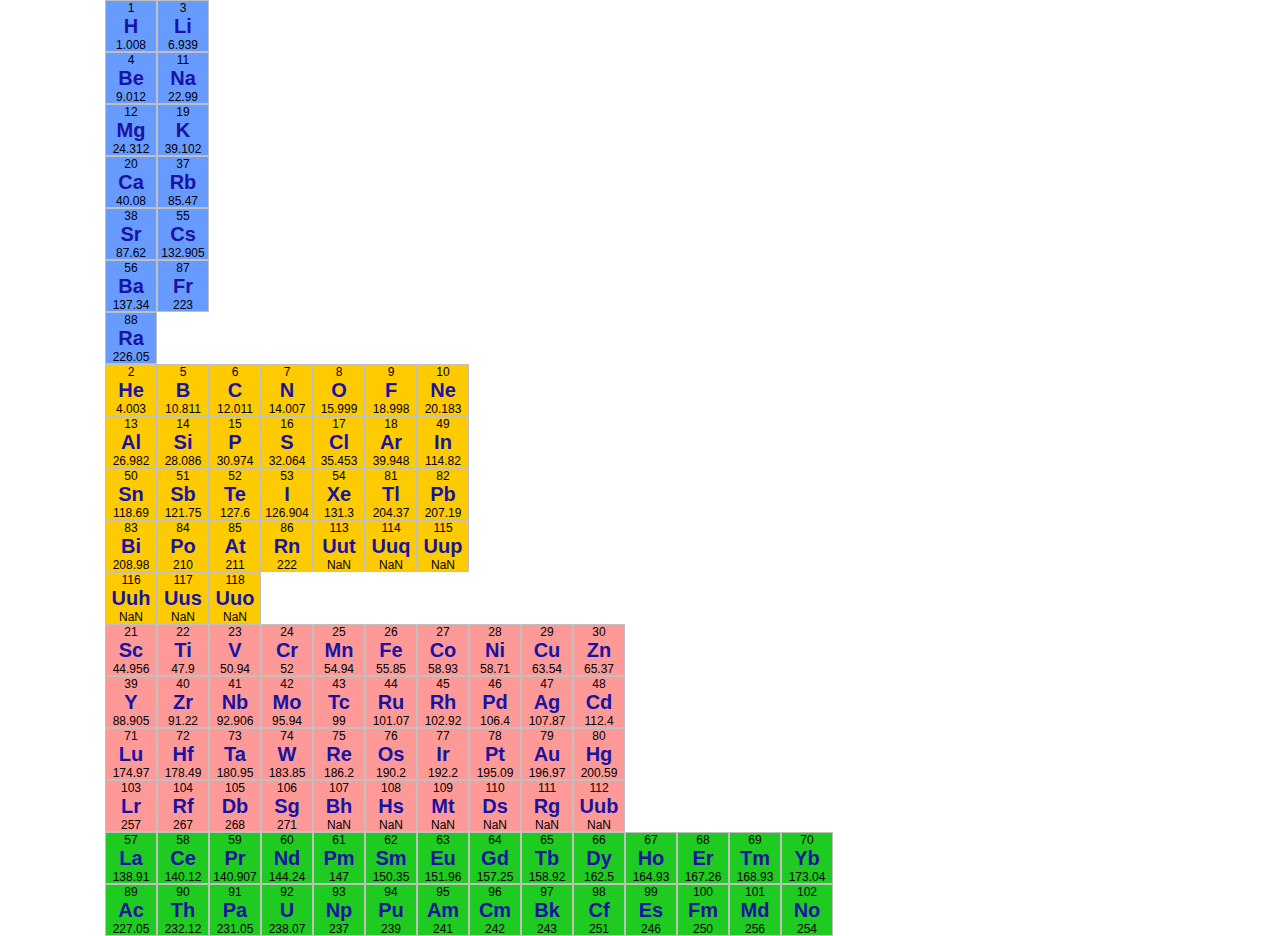
==== index.html @ a2ed528d "Second commit" ====
<!DOCTYPE html>
<html lang="en">
<head>
	<meta charset="UTF-8">
	<title>Periodic Table</title>
	<link rel="stylesheet" href="styles.css">
	<script type="text/javascript" src="https://cdnjs.cloudflare.com/ajax/libs/jquery/3.0.0/jquery.min.js"></script>
	<!-- <link rel="stylesheet" type="text/css" href="https://maxcdn.bootstrapcdn.com/bootstrap/3.3.6/css/bootstrap.min.css"> -->

</head>
<body>
	<div id="wrapper" class="container">
		
		<div id="liquid" class="row"></div>
		<div id="gas" class="row"></div>
		<div id="solid" class="row"></div>
		<div id="neutral" class="row"></div>

	</div>
	
	<script type="text/javascript" src="./scripts/app.js"></script>
</body>
</html>
---- styles.css ----
*{
	margin: 0;
	padding: 0;
	vertical-align: top;
}
#wrapper{
	width: 1070px;
	margin: 0 auto;
}
.text, .blank, .yellow, .blue, .pink, .green, .long_text{
	display: inline-block;
	width: 50px;
	height: 50px;
	border:1px solid silver;
}
.blue{
	background: #689bff;
}
.pink{
	background: #fd9a98;
}
.yellow{
	background: #fecb00;
}
.green{
	background: #1fca21;
}
.long_text{
	width: 162px;
}
.text, .long_text{
	color: red;
	line-height: 50px;
	text-align: center;
	vertical-align: top;
}
.small{
padding-top: 10px;
display: inline-block;
font-size: 15px;
line-height: 15px;
}
.top_space{
	margin-top: 20px;
}
.letters{
	text-transform:capitalize;
}
.at_numbers, .at_weigth{
	font-family: Arial;
	font-size: 12px;
	text-align: center;
}
.letters{
	font-size: 20px;
	font-weight: bold;
	text-align: center;
	color: #1913a2;
	font-family: Arial;
}
#liquid{
	width: 120px;
}
#gas{
	width: 400px;
}
#solid{
	width: 520px;
}
#neutral{
	width: 750px;
}
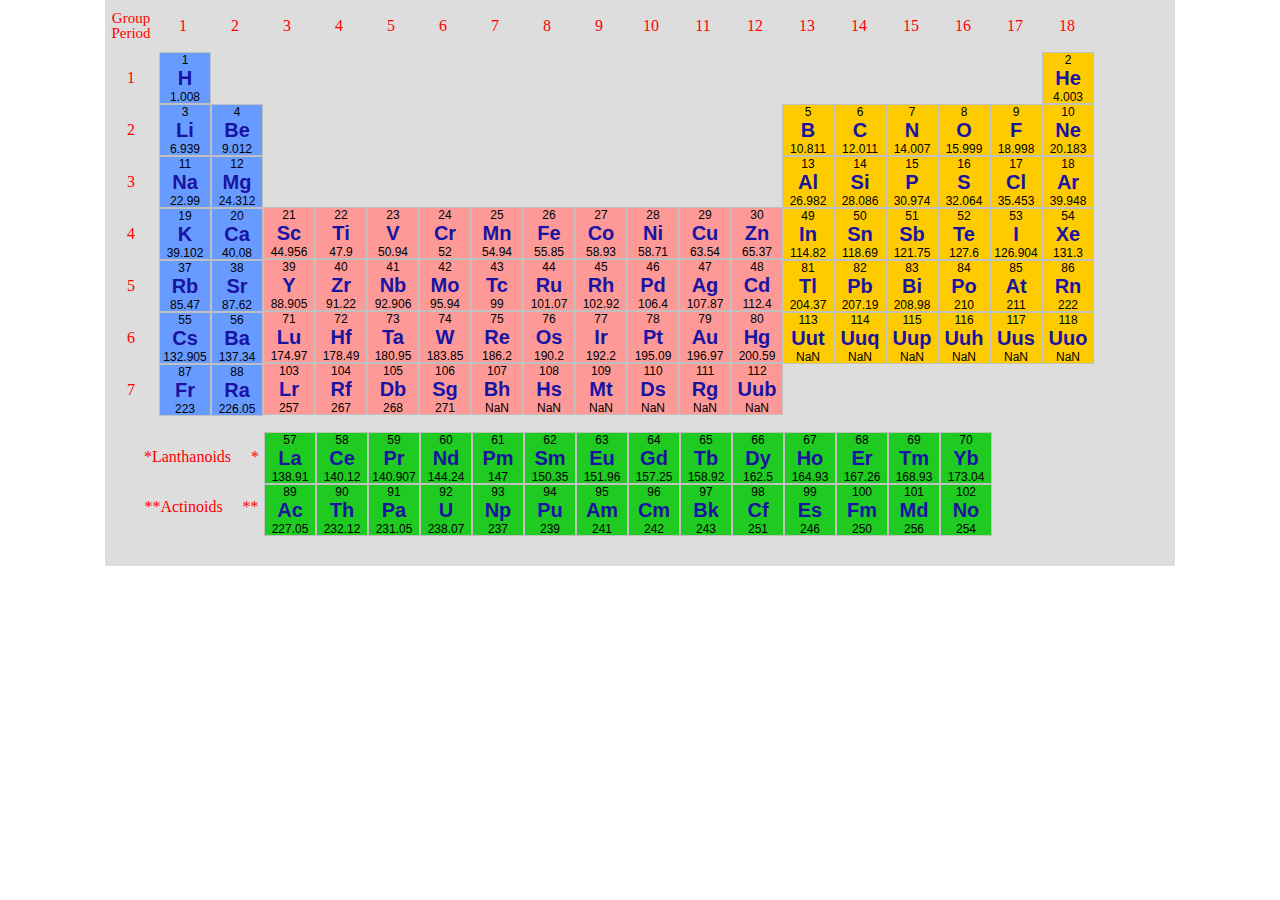
==== commit 475f025e: "Project finished for now, date 06/24/2016" ====
--- a/index.html
+++ b/index.html
@@ -2,19 +2,28 @@
 <html lang="en">
 <head>
 	<meta charset="UTF-8">
-	<title>Periodic Table</title>
+	<title>Periodic Table JSON data</title>
 	<link rel="stylesheet" href="styles.css">
 	<script type="text/javascript" src="https://cdnjs.cloudflare.com/ajax/libs/jquery/3.0.0/jquery.min.js"></script>
-	<!-- <link rel="stylesheet" type="text/css" href="https://maxcdn.bootstrapcdn.com/bootstrap/3.3.6/css/bootstrap.min.css"> -->
+	</head>
+<body>
+	<div id="wrapper">
+		<div id="x_numbers"></div>
 
-</head>
-<body>
-	<div id="wrapper" class="container">
-		
-		<div id="liquid" class="row"></div>
-		<div id="gas" class="row"></div>
-		<div id="solid" class="row"></div>
-		<div id="neutral" class="row"></div>
+		<div id="y_numbers"></div>
+
+		<div id="wrap_for_liquid">
+			<div id="liquid"></div>
+		</div>
+		<div id="wrapper_for_pink">
+			<div id="solid"></div>
+		</div>
+		<div id="gas"></div>
+		<div id="wrapper_for_text">
+			<div class="long_text">*Lanthanoids<span class="star">*</span></div>
+			<div class="long_text">**Actinoids<span class="star">**</span></div>
+		</div>
+		<div id="neutral"></div>
 
 	</div>
 	
--- a/styles.css
+++ b/styles.css
@@ -6,13 +6,18 @@
 #wrapper{
 	width: 1070px;
 	margin: 0 auto;
+	background: #dddddd;
 }
-.text, .blank, .yellow, .blue, .pink, .green, .long_text{
+.text, .blank, .yellow, .blue, .pink, .green{
 	display: inline-block;
 	width: 50px;
 	height: 50px;
+	border:1px solid transparent;
+}
+.yellow, .blue, .pink, .green{
 	border:1px solid silver;
 }
+
 .blue{
 	background: #689bff;
 }
@@ -26,7 +31,7 @@
 	background: #1fca21;
 }
 .long_text{
-	width: 162px;
+	padding-left: 38px;
 }
 .text, .long_text{
 	color: red;
@@ -43,9 +48,6 @@
 .top_space{
 	margin-top: 20px;
 }
-.letters{
-	text-transform:capitalize;
-}
 .at_numbers, .at_weigth{
 	font-family: Arial;
 	font-size: 12px;
@@ -59,14 +61,44 @@
 	font-family: Arial;
 }
 #liquid{
-	width: 120px;
+	width: 105px;
 }
 #gas{
-	width: 400px;
+	width: 315px;
+	display: inline-block;
+
 }
 #solid{
 	width: 520px;
 }
+
+#y_numbers{
+	display: inline-block;
+	width: 50px;
+	height:380px;
+}
+#wrap_for_liquid{
+	display: inline-block;
+	width: 100px;
+	height: inherit;
+	background: #dddddd;
+}
+#wrapper_for_pink{
+	width: 515px;
+	display: inline-block;
+	margin-top: 155px;
+
+}
 #neutral{
-	width: 750px;
+    display: inline-block;
+    width: 750px;
+    margin-bottom: 30px;
+}
+#wrapper_for_text{
+	width: 155px;
+	display: inline-block;
+
+}
+.star{
+	padding-left: 20px;
 }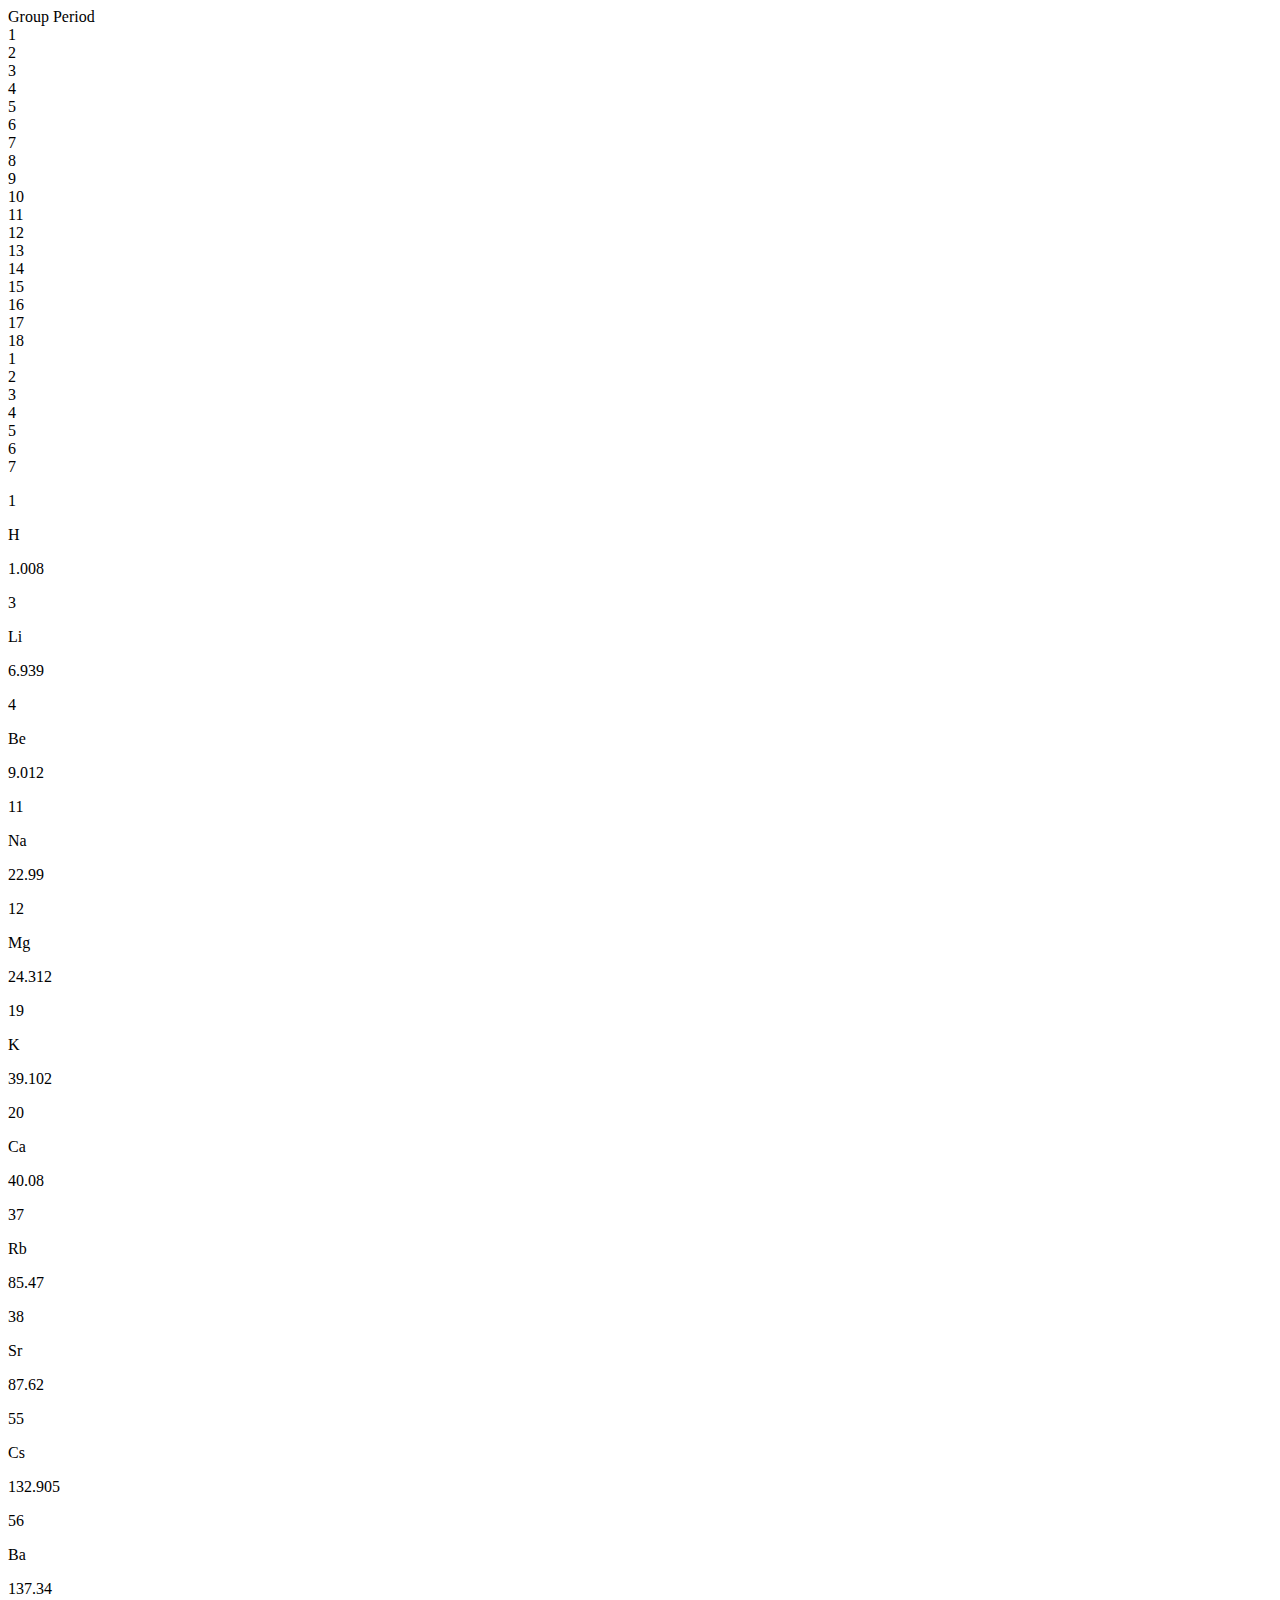
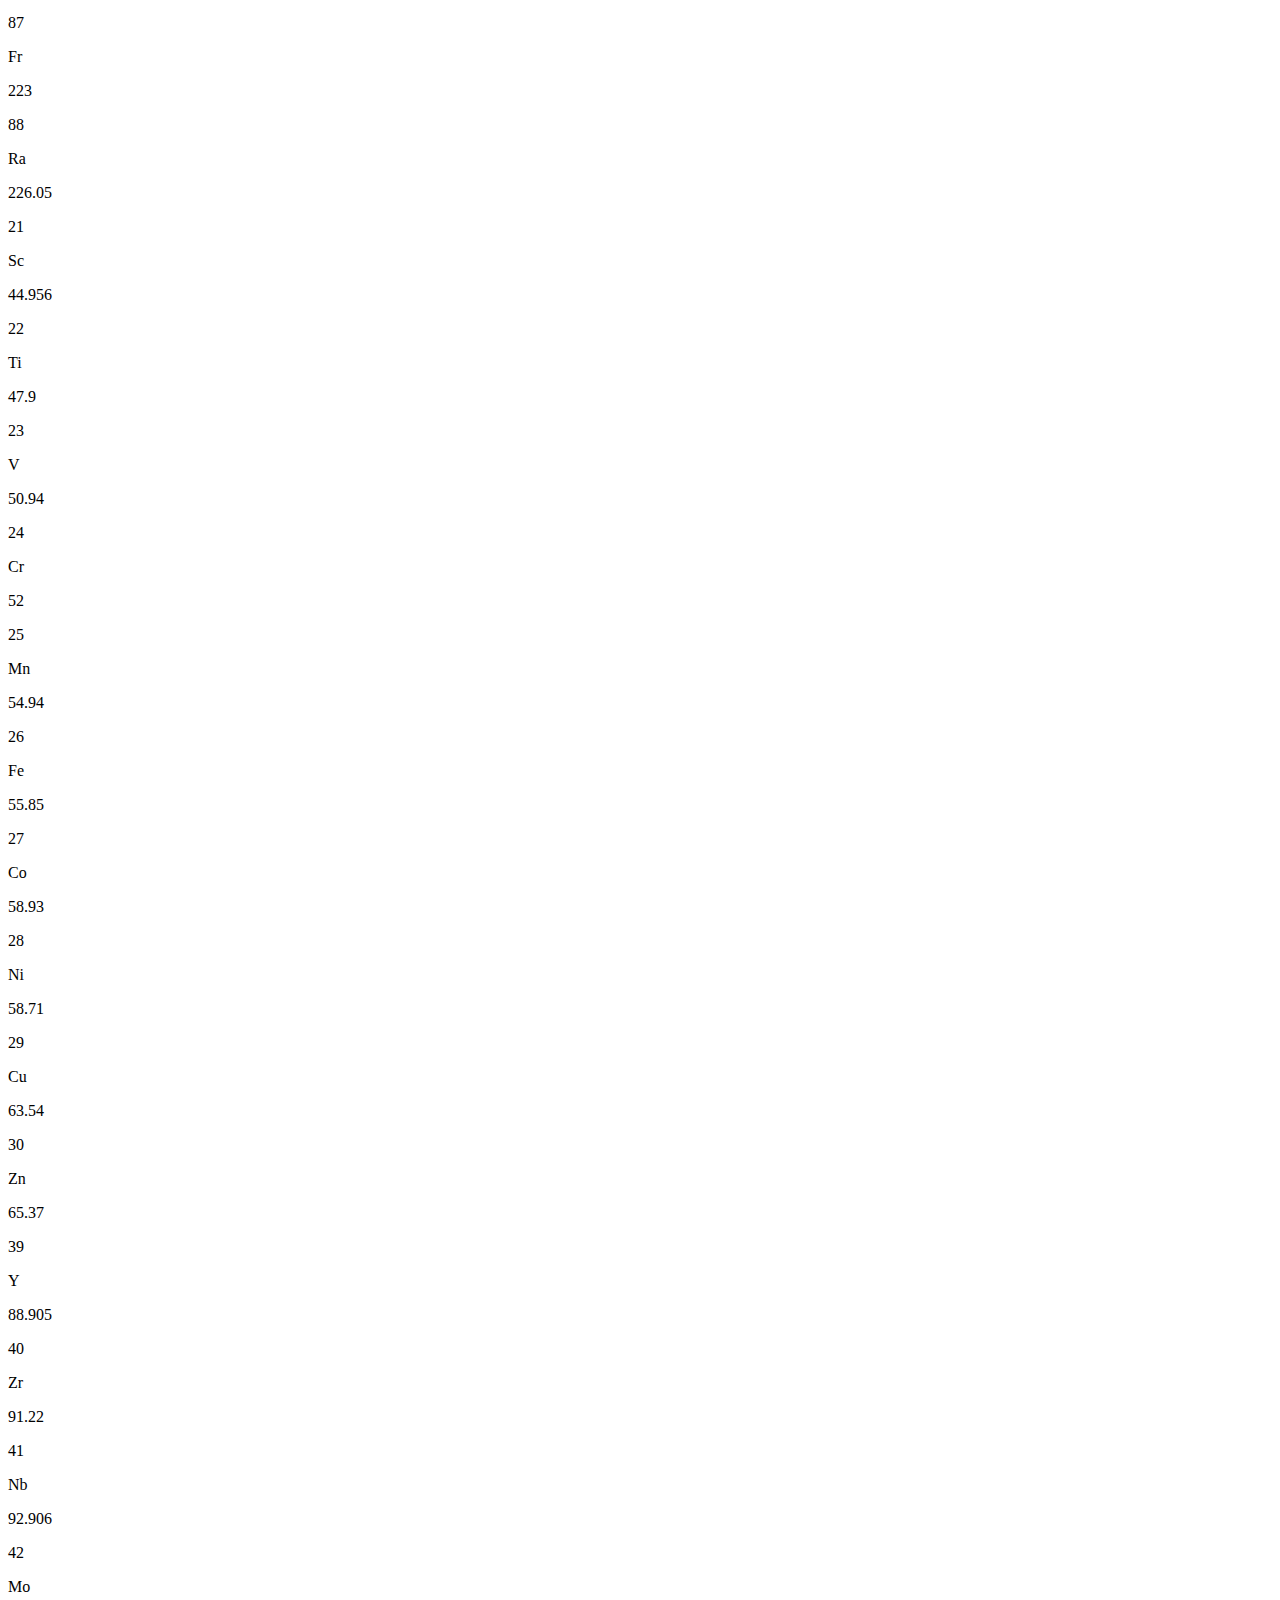
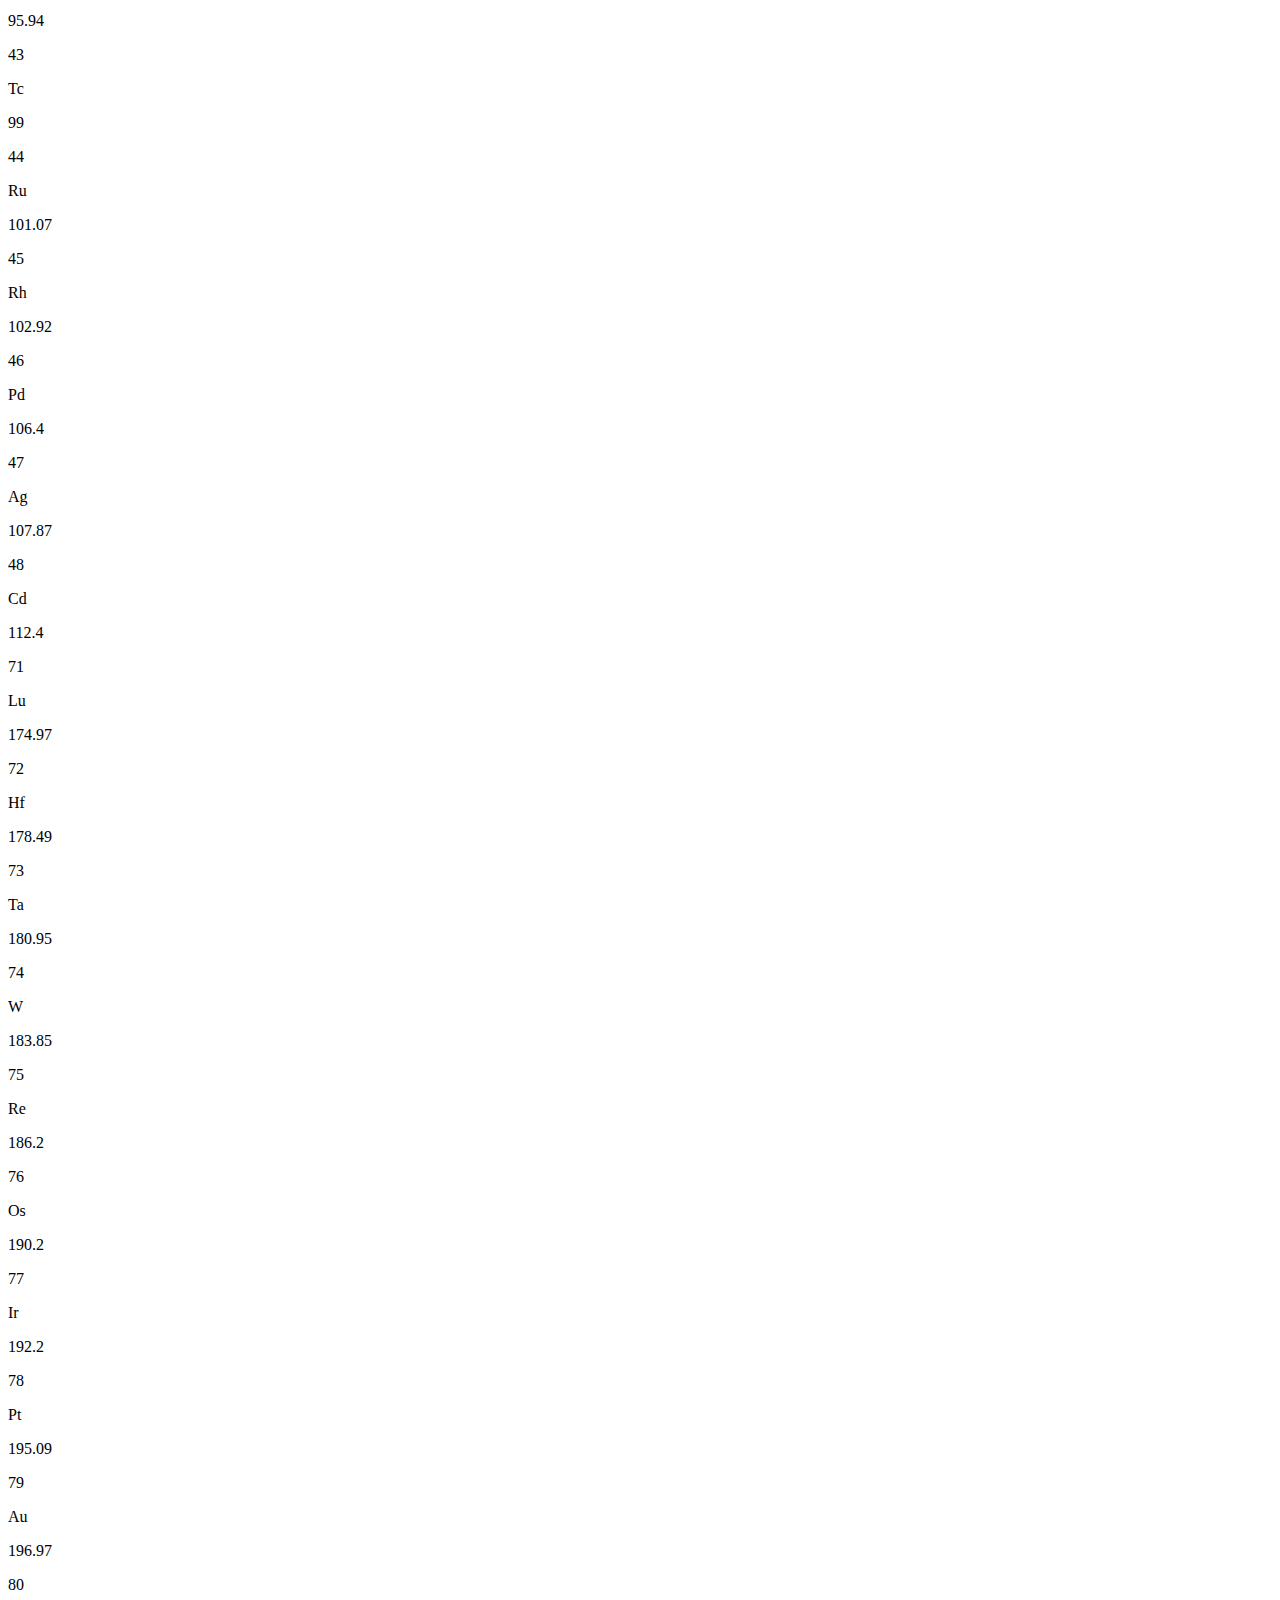
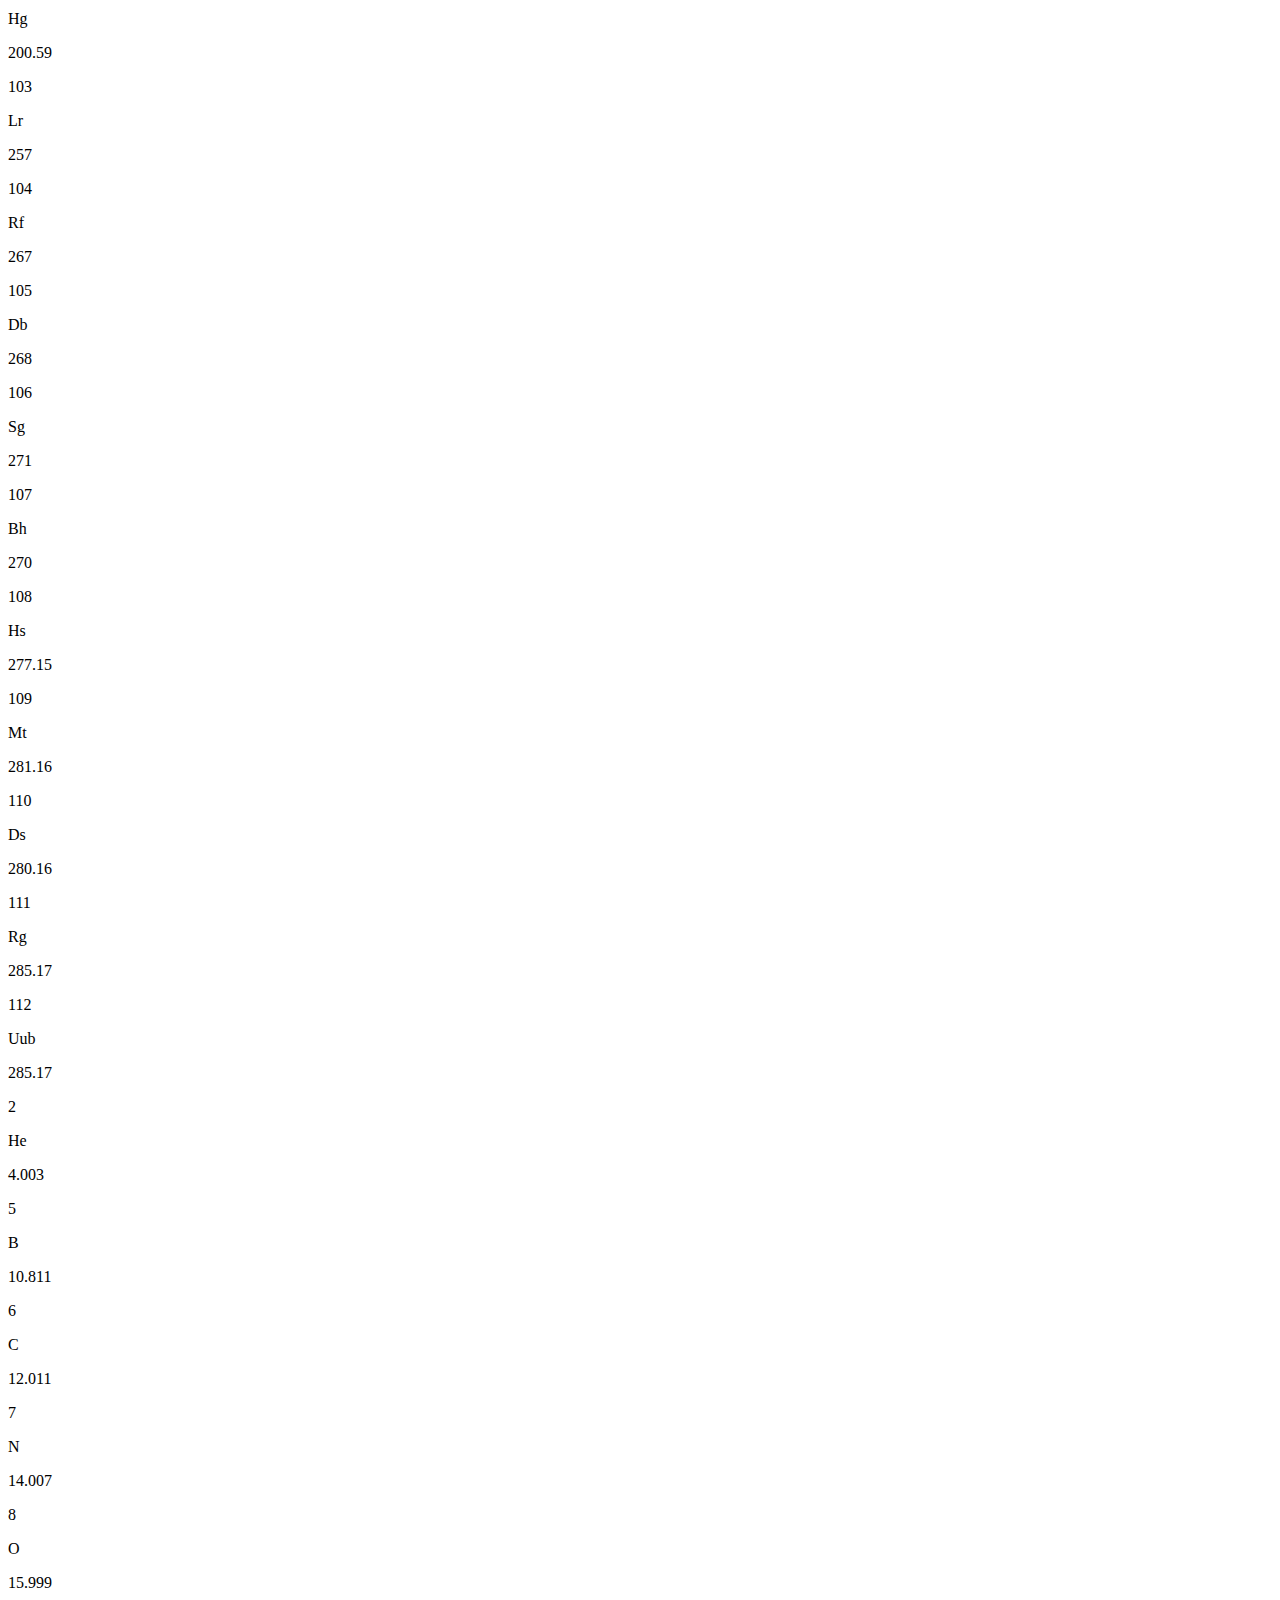
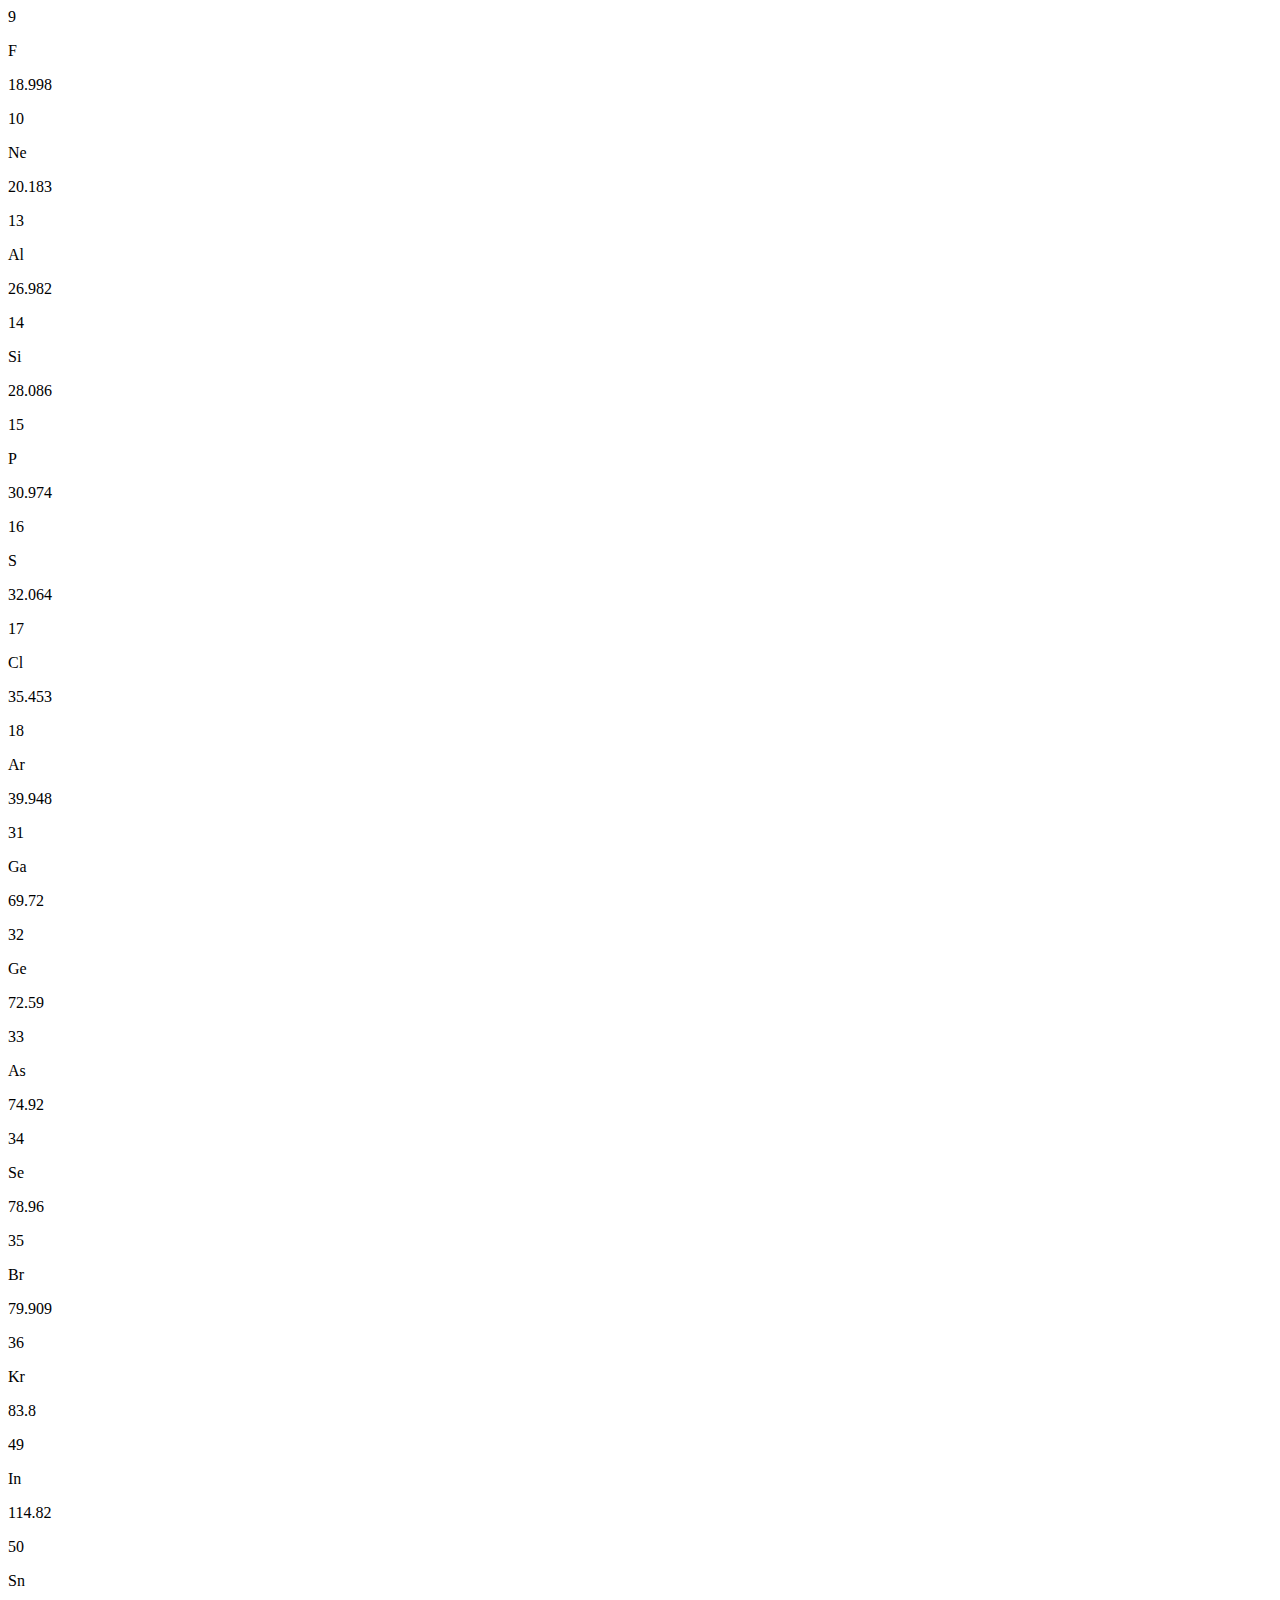
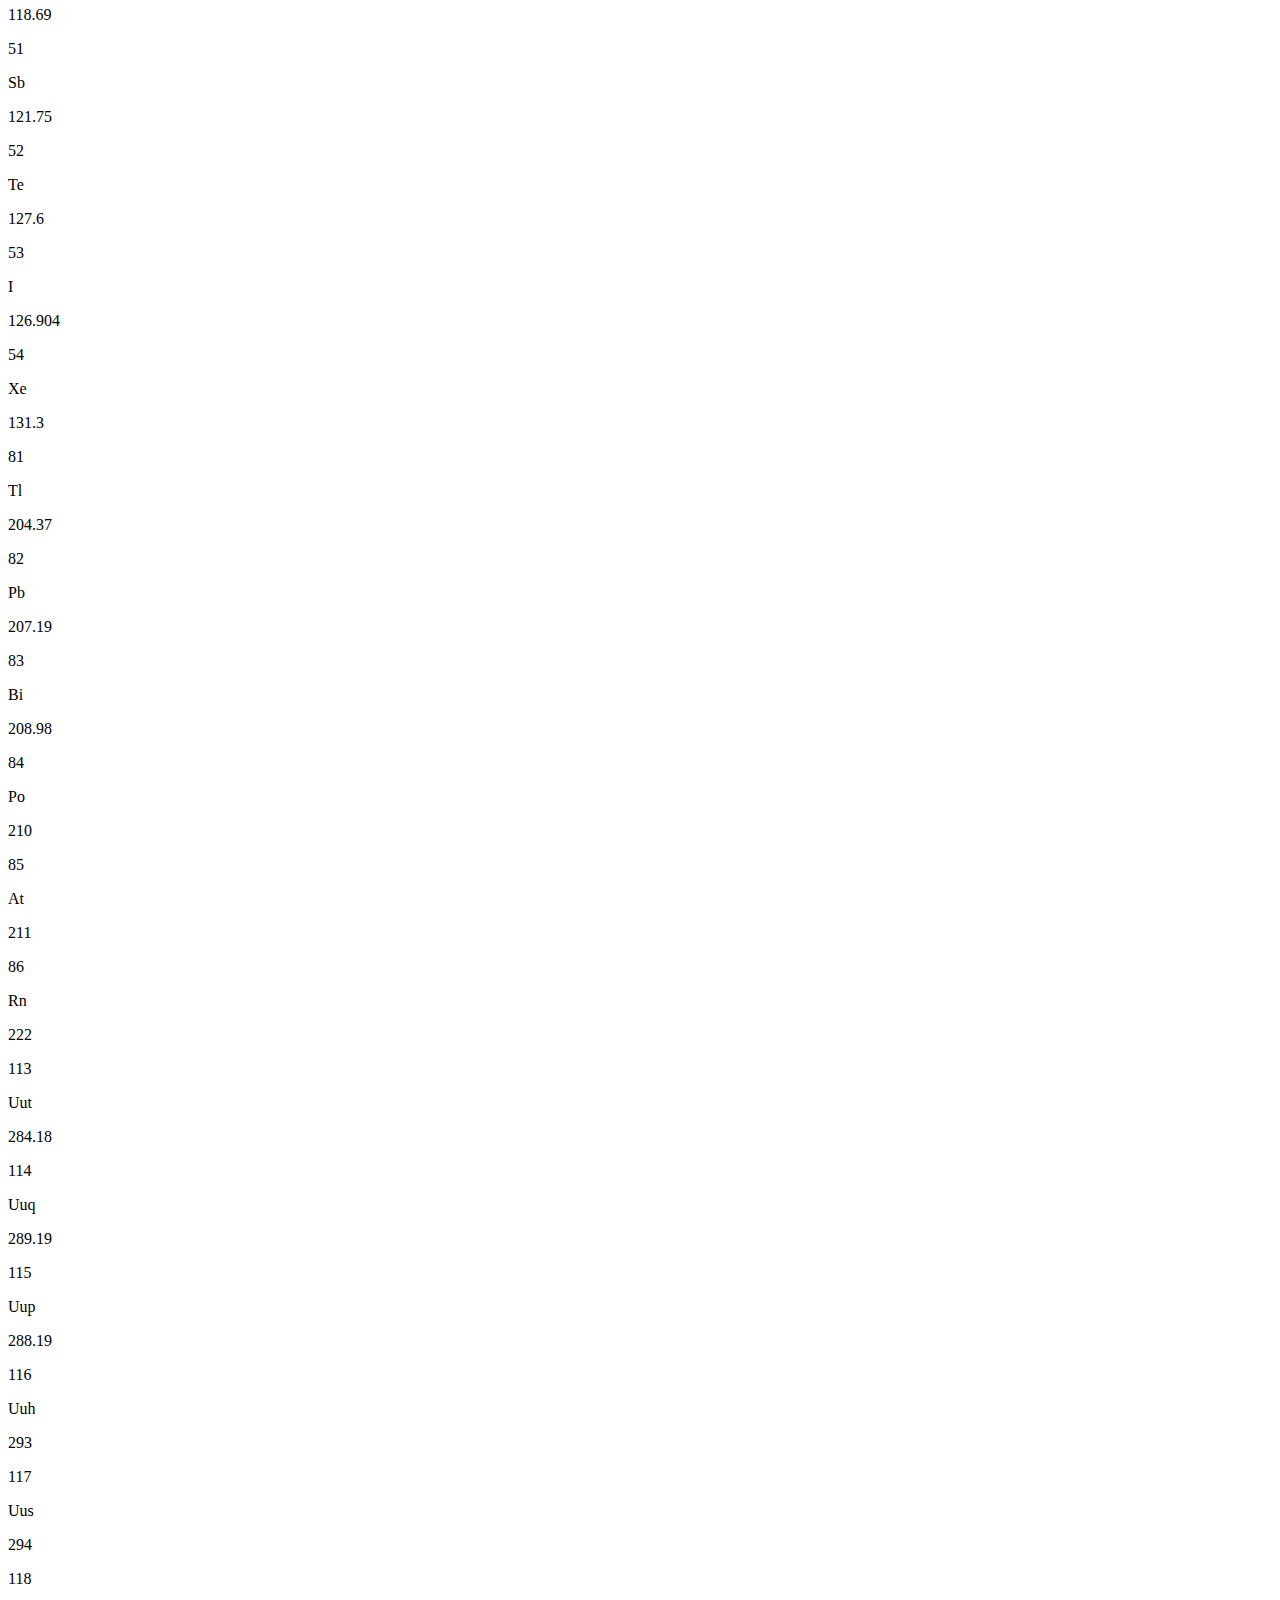
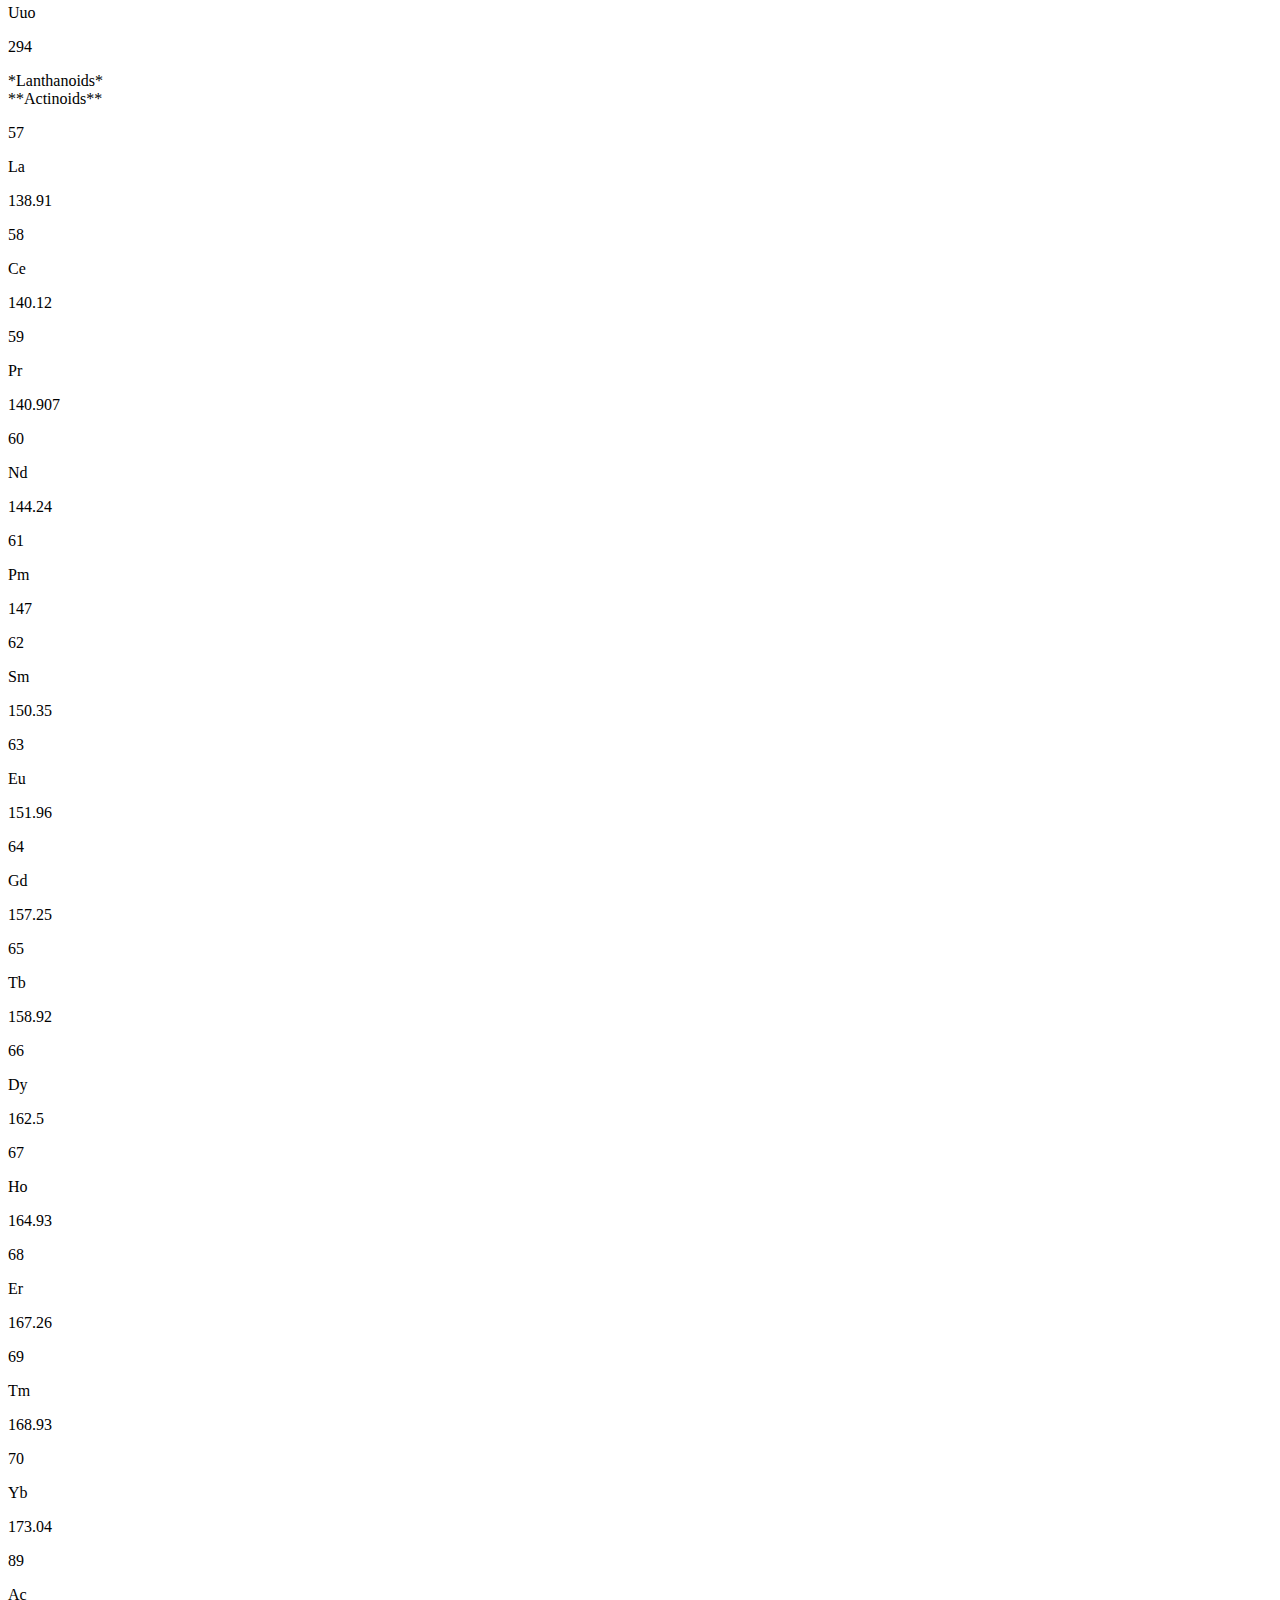
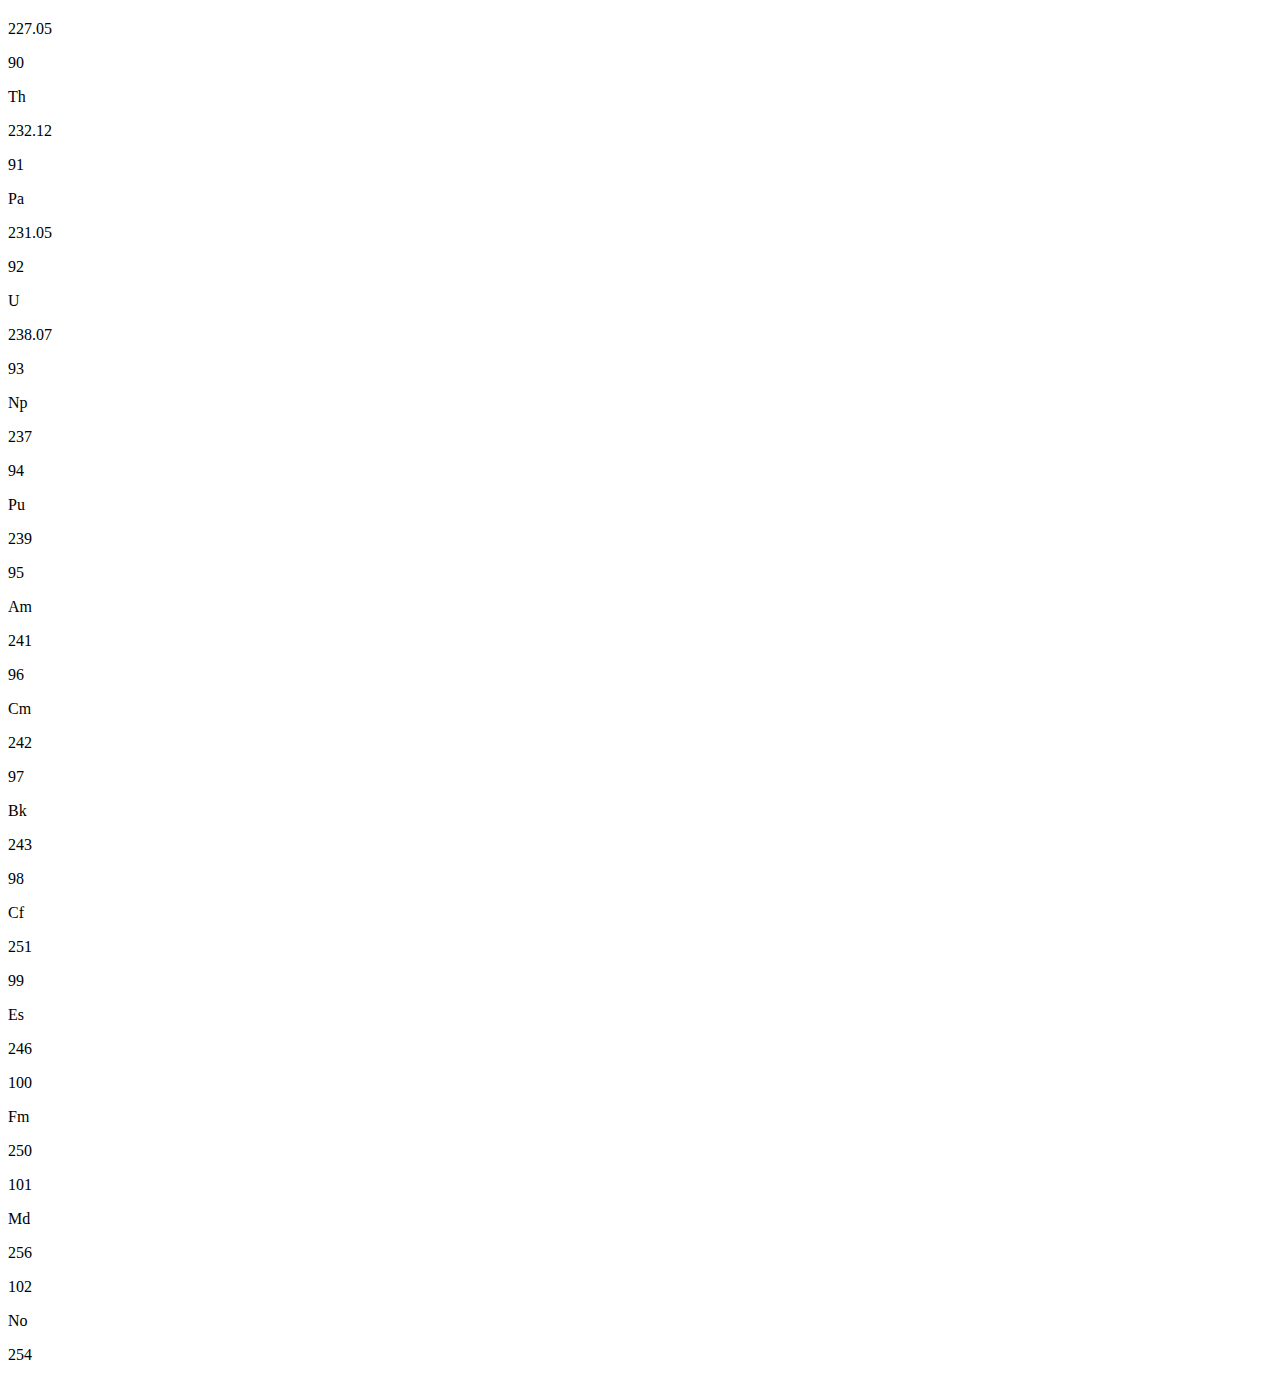
==== commit b63554a6: "modified JSON data" ====
--- a/index.html
+++ b/index.html
@@ -3,7 +3,7 @@
 <head>
 	<meta charset="UTF-8">
 	<title>Periodic Table JSON data</title>
-	<link rel="stylesheet" href="styles.css">
+	<link rel="stylesheet" href="./assets/css/styles.css">
 	<script type="text/javascript" src="https://cdnjs.cloudflare.com/ajax/libs/jquery/3.0.0/jquery.min.js"></script>
 	</head>
 <body>
@@ -27,6 +27,6 @@
 
 	</div>
 	
-	<script type="text/javascript" src="./scripts/app.js"></script>
+	<script type="text/javascript" src="./assets/scripts/app.js"></script>
 </body>
 </html>